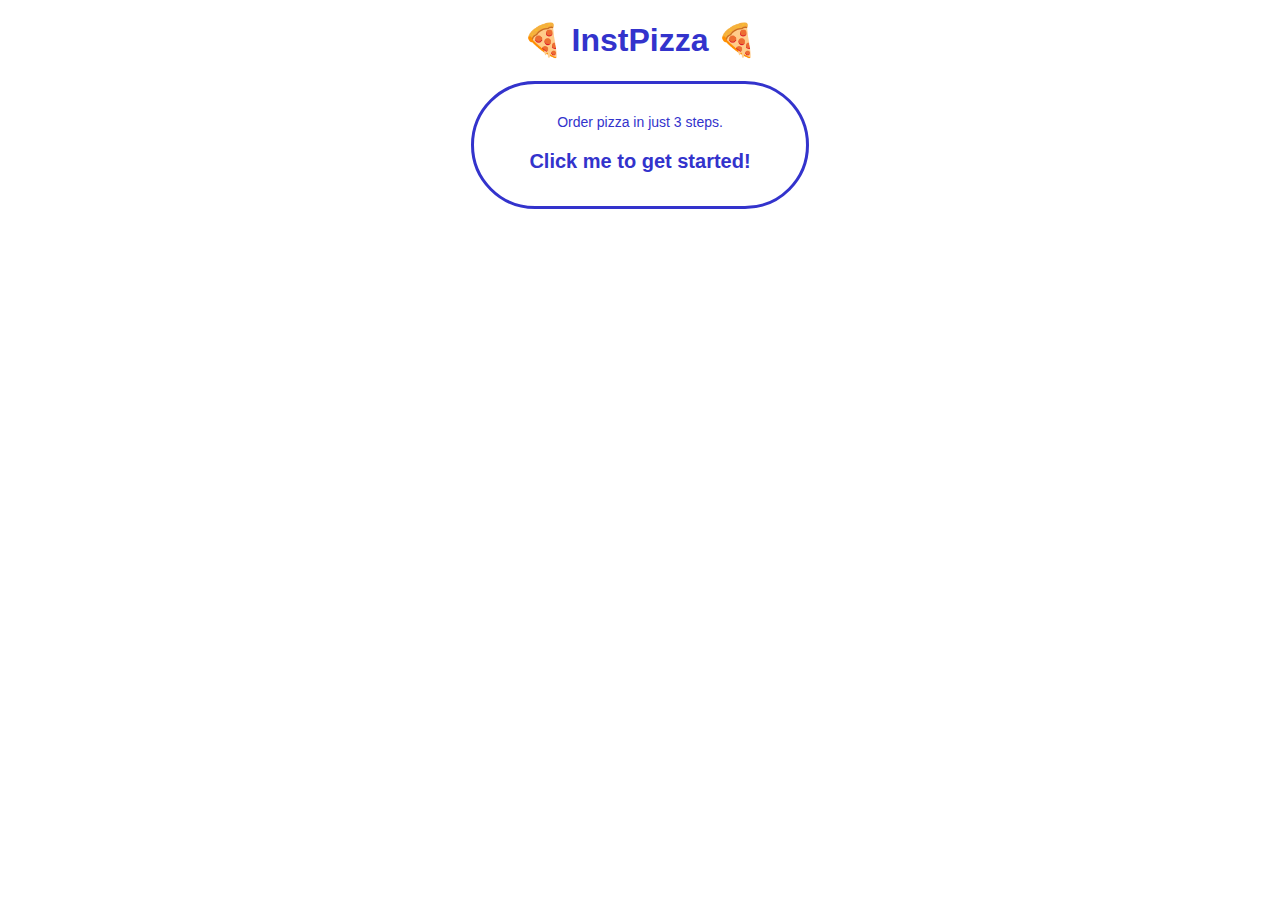
==== index.html @ ea804e13 "Merge pull request #5 from pwangy/sandboxer" ====
<!DOCTYPE html>
<html lang="en">
  <head>
    <meta charset="UTF-8" />
    <meta name="viewport" content="width=device-width, initial-scale=1.0" />
    <meta http-equiv="X-UA-Compatible" content="ie=edge" />
    <link rel="stylesheet" href="style.css" />
    <title>InstaPizza</title>
  </head>
  <body>
    <h1>&#127829; InstPizza &#127829;</h1>
    <div class="button" id="button" onclick="buttonClicked()">
      <p>Order pizza in just 3 steps.</p>
      <p class="call-to-action">Click me to get started!</p>
    </div>
    <div class="chat-container" id="chatContainer">
      <div class="speech-bot bot-triangle" id="botBubble"></div>

      <div
        class="speech-user user-triangle"
        id="userBubble"
        onclick="startOrder()"
      ></div>

      <div class="speech-bot bot-triangle" id="startOrder"></div>

      <div class="speech-user user-triangle" id=""></div>

      <div class="chatfield">
        <form action="#" class="#">
          <textarea rows="1" required></textarea>
          <button type="submit" class="button-chat">Send</button>
        </form>
      </div>
    </div>
    <script src="pizzabot.js"></script>
  </body>
</html>
---- style.css ----
body {
  font-family: Arial, sans-serif;
  background-color: #fff;
  color: #3333cc;
  text-align: center;
  margin: 0;
}

.button {
  width: 300px;
  height: 90px;
  padding: 16px;
  margin-bottom: 16px;
  border: 3px solid #3333cc;
  border-radius: 70px;
  display: inline-block;
  font-size: 14px;
}

.button:hover {
  background: #3333cc;
  color: #fff;
}

.call-to-action {
  font-size: 20px;
  font-weight: 600;
}

.chat-container {
  width: 50%;
  /* height: 100%; */
  margin: 0 25% 0 25%;
  padding: 0;
  background: rgba(129,196,234,0.4121861832865169);
  background-attachment: fixed;
  display: none;
  flex-direction: column;
  justify-content: center;
 }

.speech-bot {
  width: 300px;
  margin: 16px 0 16px 10%;
  border-radius: 15px;
  background: #2626d9;
  color: #fff;
  padding: 20px;
  text-align: center;
  font-weight: 500;
  position: relative;
  display: none;
  box-shadow: 10px 10px 26px 0px rgba(97, 96, 96, 0.75);
}

.bot-triangle:before {
  content: "";
  width: 0px;
  height: 0px;
  position: absolute;
  border-top: 15px solid #2626d9;
  border-right: 15px solid #2626d9;
  border-bottom: 15px solid transparent;
  border-left: 15px solid transparent;
  left: -16px;
  top: 0px;
}

.speech-user {
  width: 300px;
  align-self: flex-end;
  margin-right: 10%;
  margin-bottom: 16px;
  border-radius: 15px;
  background: #337fcc;
  color: #fff;
  padding: 20px;
  text-align: center;
  font-weight: 500;
  position: relative;
  display: none;
  box-shadow: 10px 10px 26px 0px  rgba(97, 96, 96, 0.75);
}

.user-triangle:before {
  content: "";
  width: 0px;
  height: 0px;
  position: absolute;
  border-left: 15px solid #337fcc;
  border-right: 15px solid transparent;
  border-top: 15px solid #337fcc;
  border-bottom: 15px solid transparent;
  right: -16px;
  top: 0px;
}

.chatfield {
 height: 40px;
 margin: 10px 0;
}


.button-chat {
  width: 70px;
  height: 29px;
  margin-bottom: 20px;
  margin-left: 3px;
  border: 2px solid #3333cc;
  border-radius: 8px;
  font-size: 14px;
  text-align: center;
  transform: translate( 0, -36%);
}

/* .button-chat:focus {
  background: #ff8000;
  color: #fff;
} */

.button-chat:focus {
  background: #0d0df2;
  color: #fff;
}

 

textarea {
  width: 75%;
  border-radius: 3px;
  margin-bottom: 0;
  padding: 5px;
  border: 2px solid #cccccc;
}
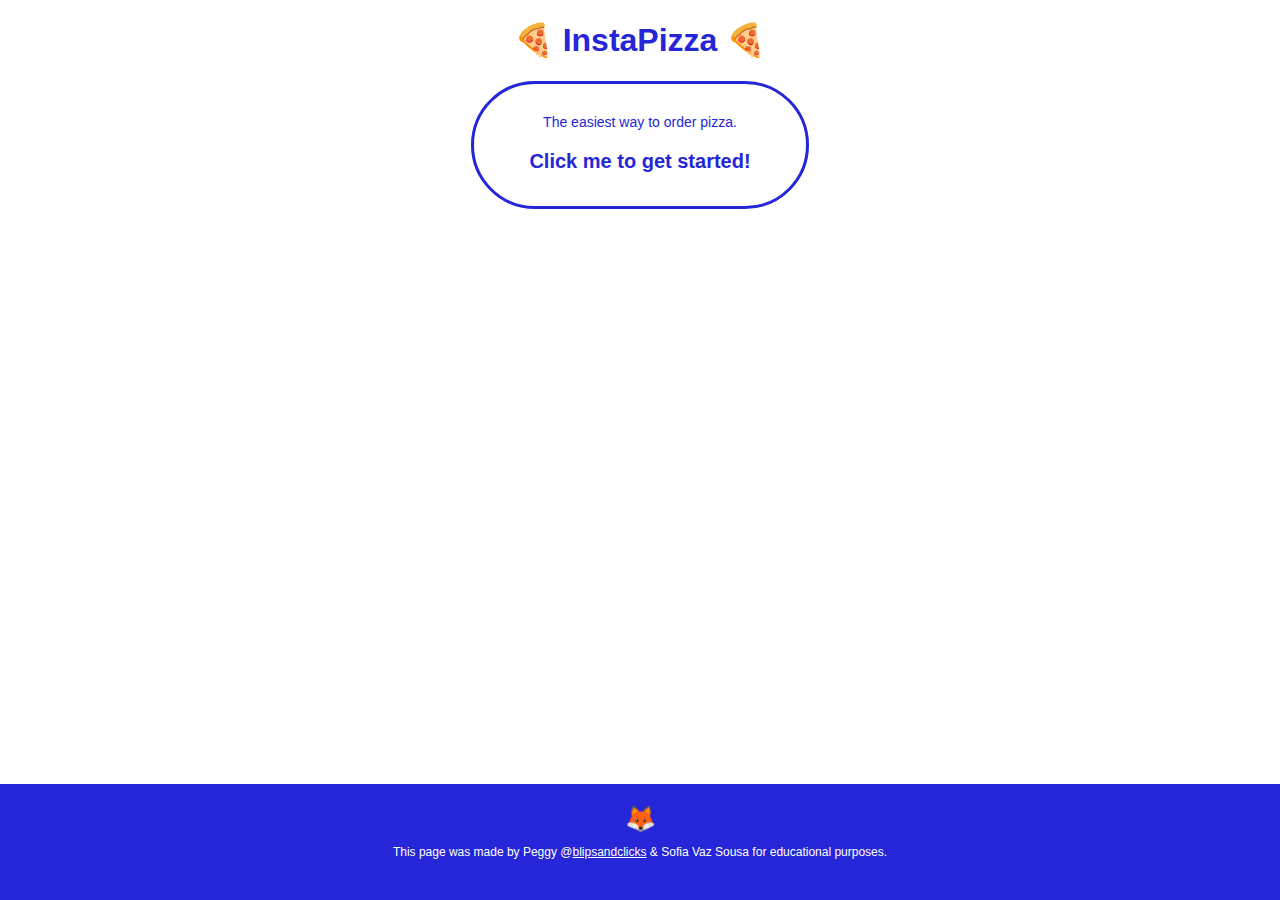
==== commit bcf22079: "footer. process and validation of order." ====
--- a/index.html
+++ b/index.html
@@ -8,31 +8,25 @@
     <title>InstaPizza</title>
   </head>
   <body>
-    <h1>&#127829; InstPizza &#127829;</h1>
+    <h1>&#127829; InstaPizza &#127829;</h1>
     <div class="button" id="button" onclick="buttonClicked()">
-      <p>Order pizza in just 3 steps.</p>
+      <p>The easiest way to order pizza.</p>
       <p class="call-to-action">Click me to get started!</p>
     </div>
+    
     <div class="chat-container" id="chatContainer">
       <div class="speech-bot bot-triangle" id="botBubble"></div>
+      <div class="speech-user user-triangle" id="userBubble" onclick="startOrder()"></div>
+    <div class="speech-bot bot-triangle" id="startOrder"></div>
+    <div class="speech-bot bot-triangle" id="confirmation"></div>
+    </div>
 
-      <div
-        class="speech-user user-triangle"
-        id="userBubble"
-        onclick="startOrder()"
-      ></div>
-
-      <div class="speech-bot bot-triangle" id="startOrder"></div>
-
-      <div class="speech-user user-triangle" id=""></div>
-
-      <div class="chatfield">
-        <form action="#" class="#">
-          <textarea rows="1" required></textarea>
-          <button type="submit" class="button-chat">Send</button>
-        </form>
-      </div>
-    </div>
+    <footer>
+      <p><span>&#129418;</span></p>
+      <p>
+        This page was made by Peggy @<a href="https://blipsandclicks.com">blipsandclicks</a> & Sofia Vaz Sousa for educational purposes.
+      </p>
+    </footer>
     <script src="pizzabot.js"></script>
   </body>
 </html>
--- a/style.css
+++ b/style.css
@@ -1,24 +1,25 @@
 body {
   font-family: Arial, sans-serif;
   background-color: #fff;
-  color: #3333cc;
+  color: #2626d9;
   text-align: center;
   margin: 0;
 }
 
+/* Start Button */
 .button {
   width: 300px;
   height: 90px;
   padding: 16px;
   margin-bottom: 16px;
-  border: 3px solid #3333cc;
+  border: 3px solid #2626d9;
   border-radius: 70px;
   display: inline-block;
   font-size: 14px;
 }
 
 .button:hover {
-  background: #3333cc;
+  background: #2626d9;
   color: #fff;
 }
 
@@ -27,9 +28,9 @@
   font-weight: 600;
 }
 
+/* Speech Bubbles */
 .chat-container {
   width: 50%;
-  /* height: 100%; */
   margin: 0 25% 0 25%;
   padding: 0;
   background: rgba(129,196,234,0.4121861832865169);
@@ -95,40 +96,54 @@
   top: 0px;
 }
 
-.chatfield {
- height: 40px;
- margin: 10px 0;
+form {
+  text-align: left;
 }
 
+.quantity {
+  padding-top: 5px;
+}
 
-.button-chat {
+.orderButton {
   width: 70px;
   height: 29px;
   margin-bottom: 20px;
   margin-left: 3px;
-  border: 2px solid #3333cc;
+  border: 2px solid #2626d9;
   border-radius: 8px;
   font-size: 14px;
   text-align: center;
   transform: translate( 0, -36%);
 }
 
-/* .button-chat:focus {
-  background: #ff8000;
-  color: #fff;
-} */
-
-.button-chat:focus {
+.orderButton:focus {
   background: #0d0df2;
   color: #fff;
 }
 
- 
+/* Footer */
+footer {
+  height: 100px;
+  left: 0;
+  bottom: 0;
+  right: 0;
+  background: #2626d9;
+  color: #fff;
+  width: 100%;
+  padding-top: 8px;
+  padding-bottom: 8px;
+  position: absolute;
+}
 
-textarea {
-  width: 75%;
-  border-radius: 3px;
-  margin-bottom: 0;
-  padding: 5px;
-  border: 2px solid #cccccc;
+footer p {
+  text-align: center;
+  font-size: 12px;
+}
+
+footer a {
+  color: #fff;
+}
+
+footer span {
+  font-size: 25px;
 }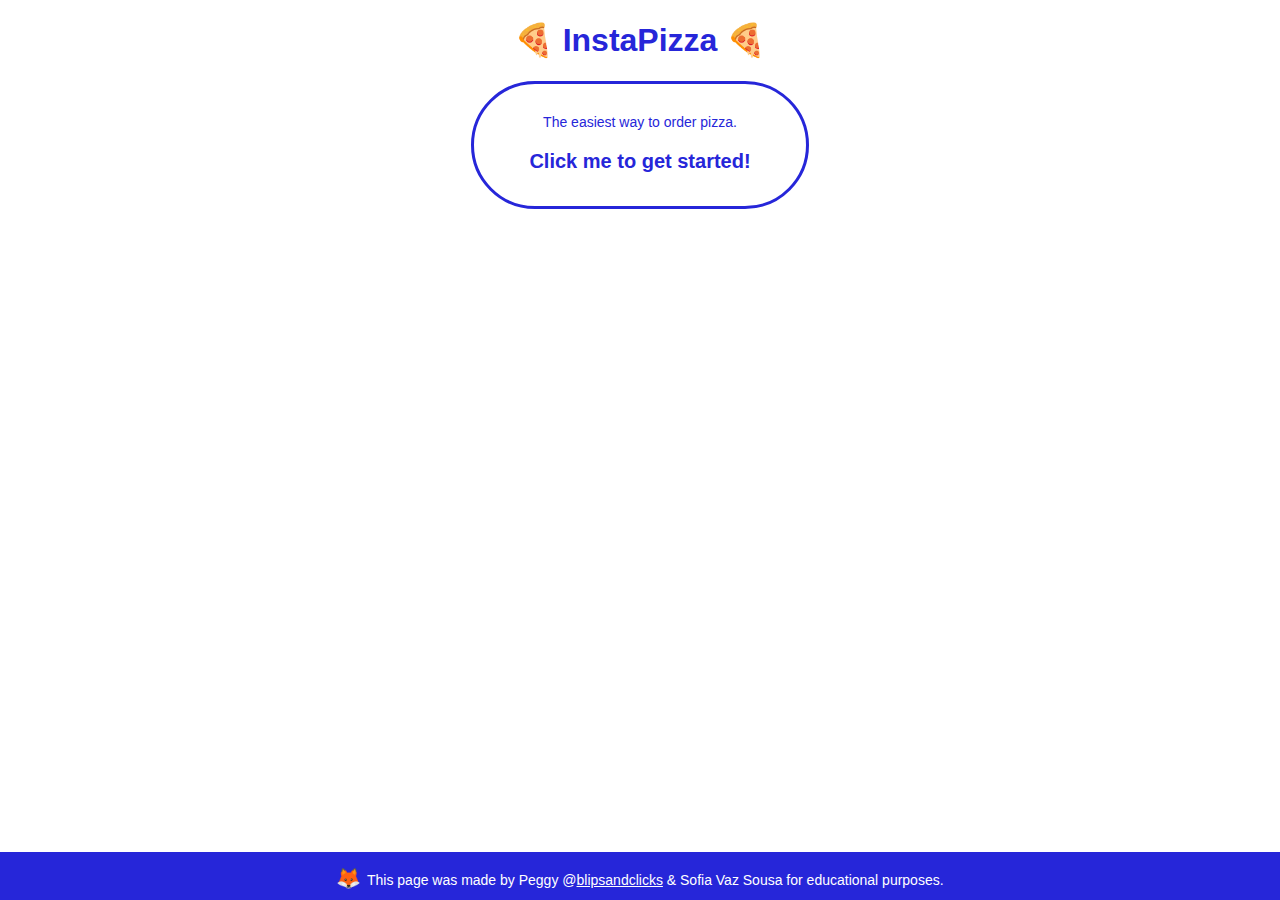
==== commit a2a7e686: "footer formatting" ====
--- a/index.html
+++ b/index.html
@@ -22,11 +22,10 @@
     </div>
 
     <footer>
-      <p><span>&#129418;</span></p>
-      <p>
-        This page was made by Peggy @<a href="https://blipsandclicks.com">blipsandclicks</a> & Sofia Vaz Sousa for educational purposes.
+      <p><span>&#129418; </span> This page was made by Peggy @<a href="https://blipsandclicks.com">blipsandclicks</a> & Sofia Vaz Sousa for educational purposes.
       </p>
     </footer>
+    
     <script src="pizzabot.js"></script>
   </body>
 </html>
--- a/style.css
+++ b/style.css
@@ -123,21 +123,19 @@
 
 /* Footer */
 footer {
-  height: 100px;
   left: 0;
   bottom: 0;
   right: 0;
-  background: #2626d9;
+  background-color: #2626d9; 
   color: #fff;
   width: 100%;
-  padding-top: 8px;
-  padding-bottom: 8px;
-  position: absolute;
+  position: fixed;
+  text-align: center;
 }
 
 footer p {
-  text-align: center;
-  font-size: 12px;
+  font-size: 14px;
+  margin-bottom: 10px;
 }
 
 footer a {
@@ -145,5 +143,5 @@
 }
 
 footer span {
-  font-size: 25px;
+  font-size: 20px;
 }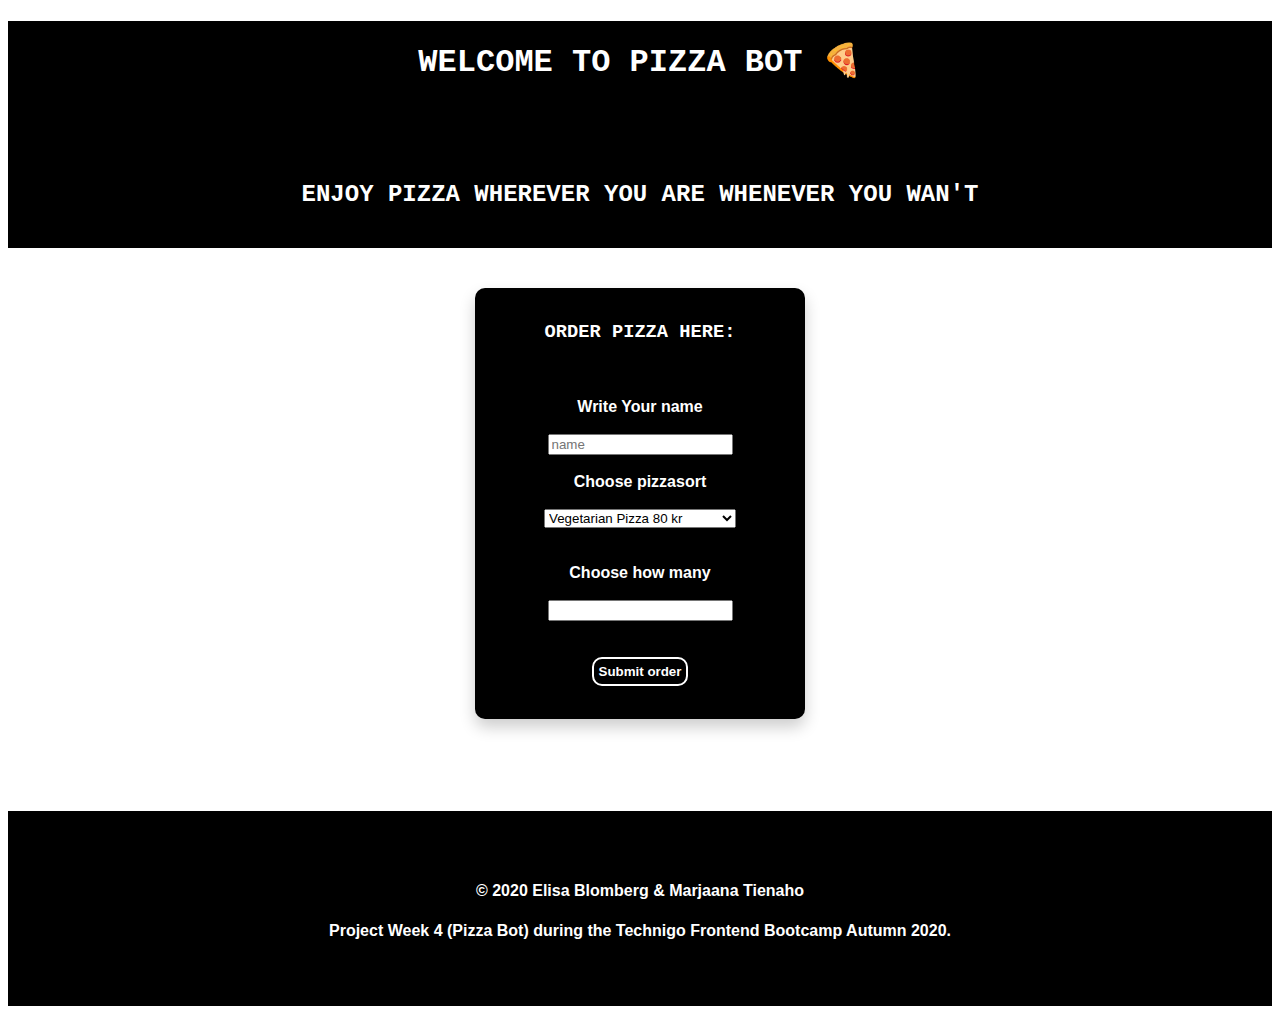
==== commit a41d1329: "Updated comments in code and README file" ====
--- a/index.html
+++ b/index.html
@@ -1,31 +1,72 @@
 <!DOCTYPE html>
 <html lang="en">
-  <head>
-    <meta charset="UTF-8" />
-    <meta name="viewport" content="width=device-width, initial-scale=1.0" />
-    <meta http-equiv="X-UA-Compatible" content="ie=edge" />
-    <link rel="stylesheet" href="style.css" />
-    <title>InstaPizza</title>
-  </head>
-  <body>
-    <h1>&#127829; InstaPizza &#127829;</h1>
-    <div class="button" id="button" onclick="buttonClicked()">
-      <p>The easiest way to order pizza.</p>
-      <p class="call-to-action">Click me to get started!</p>
-    </div>
-    
-    <div class="chat-container" id="chatContainer">
-      <div class="speech-bot bot-triangle" id="botBubble"></div>
-      <div class="speech-user user-triangle" id="userBubble" onclick="startOrder()"></div>
-    <div class="speech-bot bot-triangle" id="startOrder"></div>
-    <div class="speech-bot bot-triangle" id="confirmation"></div>
-    </div>
 
-    <footer>
-      <p><span>&#129418; </span> This page was made by Peggy @<a href="https://blipsandclicks.com">blipsandclicks</a> & Sofia Vaz Sousa for educational purposes.
-      </p>
-    </footer>
-    
-    <script src="pizzabot.js"></script>
-  </body>
-</html>
+<head>
+  <meta charset="UTF-8" />
+  <meta name="viewport" content="width=device-width, initial-scale=1.0" />
+  <link rel="stylesheet" href="./style.css">
+  <!--Favicon -->
+  <link rel="apple-touch-icon" sizes="180x180" href="./apple-touch-icon.png">
+  <link rel="icon" type="image/png" sizes="32x32" href="./favicon-32x32.png">
+  <link rel="icon" type="image/png" sizes="16x16" href="./favicon-16x16.png">
+  <link rel="manifest" href="./site.webmanifest">
+  <title>Project 4: Pizza bot &#127829</title>
+</head>
+
+<body>
+  <header>
+    <h1>WELCOME TO PIZZA BOT &#127829</h1>
+    <img class="header-img" src="pizza-header.jpg" alt="">
+    <h2>ENJOY PIZZA WHEREVER YOU ARE WHENEVER YOU WAN'T</h2>
+  </header>
+  <!--Pizza form -->
+  <section class="form">
+    <form class="pizza-order-form" id="form">
+      <h3>ORDER PIZZA HERE:</h3>
+      <br>
+      <br>
+      <label for="name">Write Your name</label>
+      <br>
+      <br>
+      <input name="name" id="name" type="text" placeholder="name" required>
+      <br>
+      <br>
+      <label for="pizzaSort">Choose pizzasort</label>
+      <br>
+      <br>
+      <select name="pizzaMenu" id="pizzaSort" required>
+        <option value="vegetarian">Vegetarian Pizza 80 kr</option>
+        <option value="pepperoni">Pepperoni Pizza 80 kr</option>
+        <option value="hawaiian">Hawaiian Pizza 80 kr</option>
+        <option value="calzone">Luxury Calzone Pizza 100 kr</option>
+        <option value="kebab">Luxury Kebab Pizza 100 kr</option>
+      </select>
+      <br>
+      <br>
+      <br>
+      <label for="nrOfPizzas">Choose how many</label>
+      <br>
+      <br>
+      <input name="numberOfPizzas" id="nrOfPizzas" type="text" required>
+      <br>
+      <br>
+      <br>
+      <button class="form-submit-button" id="calc" type="submit">Submit order</button>
+      <br>
+      <br>
+    </form>
+  </section>
+  <!--Customer order confirmation and pizza image-->
+  <div class="submit-info">
+    <p id="submitInfo"></p>
+    <img class="pizza-img" id="pizzaImg" src="" alt="Pizza">
+  </div>
+  <footer class="footer">
+    <h4>© 2020 Elisa Blomberg & Marjaana Tienaho</h4>
+    <p> Project Week 4 (Pizza Bot) during the Technigo Frontend Bootcamp Autumn 2020.</p>
+  </footer>
+  <!--linking the javascript file-->
+  <script src="pizzabot.js"></script>
+</body>
+
+</html>--- a/style.css
+++ b/style.css
@@ -1,147 +1,93 @@
-body {
-  font-family: Arial, sans-serif;
-  background-color: #fff;
-  color: #2626d9;
-  text-align: center;
-  margin: 0;
-}
-
-/* Start Button */
-.button {
-  width: 300px;
-  height: 90px;
-  padding: 16px;
-  margin-bottom: 16px;
-  border: 3px solid #2626d9;
-  border-radius: 70px;
-  display: inline-block;
-  font-size: 14px;
-}
-
-.button:hover {
-  background: #2626d9;
-  color: #fff;
-}
-
-.call-to-action {
-  font-size: 20px;
-  font-weight: 600;
-}
-
-/* Speech Bubbles */
-.chat-container {
-  width: 50%;
-  margin: 0 25% 0 25%;
-  padding: 0;
-  background: rgba(129,196,234,0.4121861832865169);
-  background-attachment: fixed;
-  display: none;
-  flex-direction: column;
-  justify-content: center;
- }
-
-.speech-bot {
-  width: 300px;
-  margin: 16px 0 16px 10%;
-  border-radius: 15px;
-  background: #2626d9;
-  color: #fff;
-  padding: 20px;
-  text-align: center;
-  font-weight: 500;
-  position: relative;
-  display: none;
-  box-shadow: 10px 10px 26px 0px rgba(97, 96, 96, 0.75);
-}
-
-.bot-triangle:before {
-  content: "";
-  width: 0px;
-  height: 0px;
-  position: absolute;
-  border-top: 15px solid #2626d9;
-  border-right: 15px solid #2626d9;
-  border-bottom: 15px solid transparent;
-  border-left: 15px solid transparent;
-  left: -16px;
-  top: 0px;
-}
-
-.speech-user {
-  width: 300px;
-  align-self: flex-end;
-  margin-right: 10%;
-  margin-bottom: 16px;
-  border-radius: 15px;
-  background: #337fcc;
-  color: #fff;
-  padding: 20px;
-  text-align: center;
-  font-weight: 500;
-  position: relative;
-  display: none;
-  box-shadow: 10px 10px 26px 0px  rgba(97, 96, 96, 0.75);
-}
-
-.user-triangle:before {
-  content: "";
-  width: 0px;
-  height: 0px;
-  position: absolute;
-  border-left: 15px solid #337fcc;
-  border-right: 15px solid transparent;
-  border-top: 15px solid #337fcc;
-  border-bottom: 15px solid transparent;
-  right: -16px;
-  top: 0px;
-}
-
-form {
-  text-align: left;
-}
-
-.quantity {
-  padding-top: 5px;
-}
-
-.orderButton {
-  width: 70px;
-  height: 29px;
-  margin-bottom: 20px;
-  margin-left: 3px;
-  border: 2px solid #2626d9;
-  border-radius: 8px;
-  font-size: 14px;
-  text-align: center;
-  transform: translate( 0, -36%);
-}
-
-.orderButton:focus {
-  background: #0d0df2;
-  color: #fff;
-}
-
-/* Footer */
-footer {
-  left: 0;
-  bottom: 0;
-  right: 0;
-  background-color: #2626d9; 
-  color: #fff;
-  width: 100%;
-  position: fixed;
-  text-align: center;
-}
-
-footer p {
-  font-size: 14px;
-  margin-bottom: 10px;
-}
-
-footer a {
-  color: #fff;
-}
-
-footer span {
-  font-size: 20px;
+header {
+  max-width: 100%;
+  height: fit-content;
+  background-color: black;
+}
+
+.header-img {
+  width: 100%;
+
+}
+
+h1 {
+  color: white;
+  text-align: center;
+  font-family: 'Courier New', Courier, monospace;
+  padding: 20px;
+}
+
+h2 {
+  color: white;
+  text-align: center;
+  font-family: 'Courier New', Courier, monospace;
+  padding: 20px;
+  padding-bottom: 40px;
+}
+
+/* Flex parent */
+.form {
+  display: flex;
+  justify-content: center;
+}
+
+/* Flex child */
+.pizza-order-form {
+  margin: 15px;
+  padding: 15px;
+  background: black;
+  box-shadow: 0 8px 16px 0 rgba(0, 0, 0, 0.2);
+  width: 300px;
+  height: auto;
+  text-align: center;
+  color: white;
+  font-family: sans-serif;
+  font-weight: bold;
+  margin-bottom: 10px;
+  margin-top: 20px;
+  border-radius: 10px;
+}
+
+.form-submit-button {
+  background-color: black;
+  border: 2px solid white;
+  border-radius: 10px;
+  color: white;
+  font-family: sans-serif;
+  font-weight: bold;
+  padding: 5px;
+  cursor: pointer;
+}
+
+h3 {
+  color: white;
+  text-align: center;
+  font-family: 'Courier New', Courier, monospace;
+}
+
+.submit-info {
+  display: flex;
+  justify-content: center;
+  align-items: center;
+  flex-direction: column;
+  color: black;
+  text-align: center;
+  font-family: sans-serif;
+  font-weight: bold;
+  margin-bottom: 50px;
+}
+
+.pizza-img {
+  width: 300px;
+  height: auto;
+  border-radius: 10%;
+  display: none;
+}
+
+.footer {
+  background-color: black;
+  color: white;
+  font-family: sans-serif;
+  font-weight: bold;
+  text-align: center;
+  padding: 50px;
 }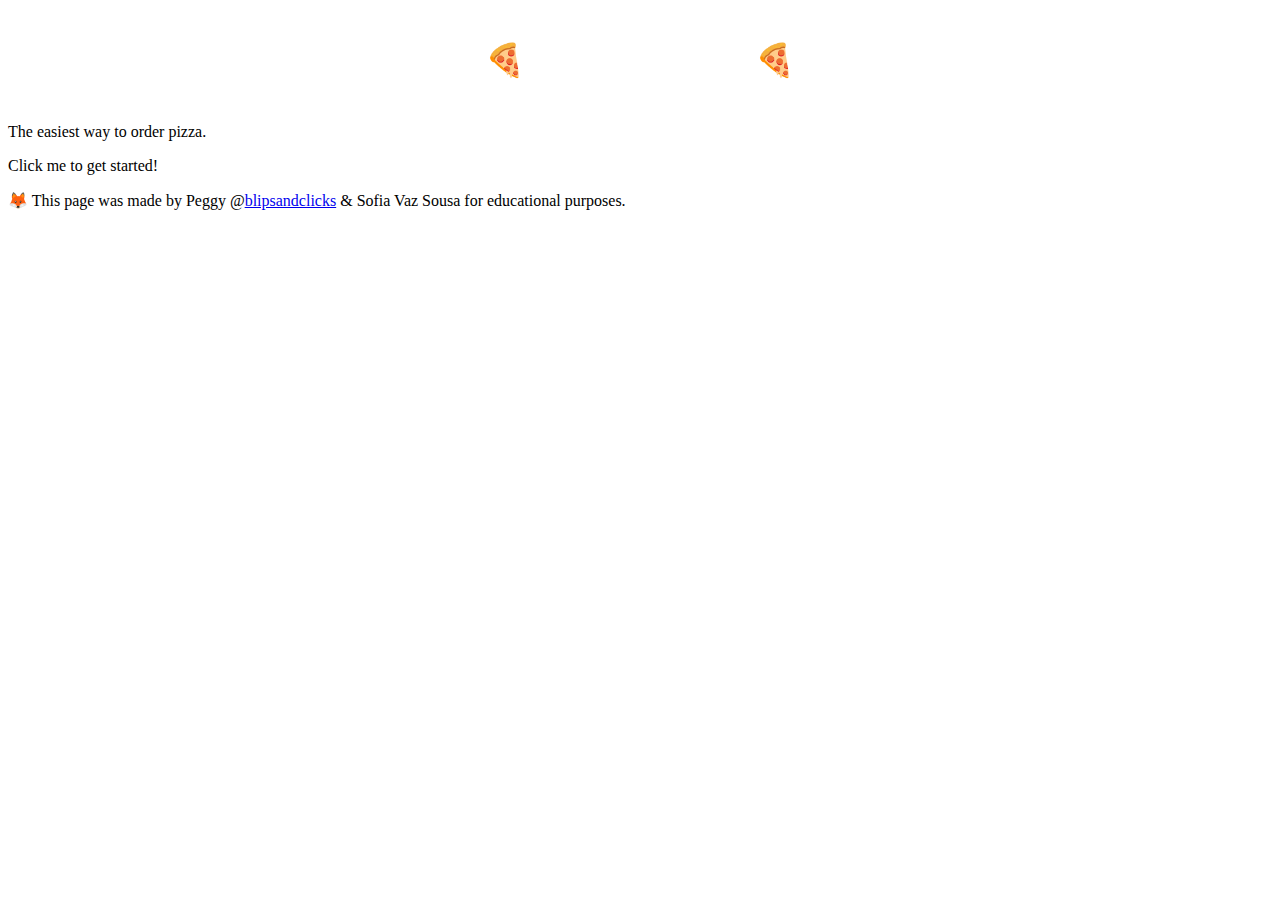
==== commit 5610be78: "final push to update ReadMe" ====
--- a/index.html
+++ b/index.html
@@ -1,72 +1,32 @@
 <!DOCTYPE html>
 <html lang="en">
+  <head>
+    <meta charset="UTF-8" />
+    <meta name="viewport" content="width=device-width, initial-scale=1.0" />
+    <meta http-equiv="X-UA-Compatible" content="ie=edge" />
+    <link rel="stylesheet" href="style.css" />
+    <title>InstaPizza</title>
+  </head>
+  
+  <body>
+    <h1>&#127829; InstaPizza &#127829;</h1>
+    <div class="button" id="button" onclick="buttonClicked()">
+      <p>The easiest way to order pizza.</p>
+      <p class="call-to-action">Click me to get started!</p>
+    </div>
+    
+    <div class="chat-container" id="chatContainer">
+      <div class="speech-bot bot-triangle" id="botBubble"></div>
+      <div class="speech-user user-triangle" id="userBubble" onclick="startOrder()"></div>
+    <div class="speech-bot bot-triangle" id="startOrder"></div>
+    <div class="speech-bot bot-triangle" id="confirmation"></div>
+    </div>
 
-<head>
-  <meta charset="UTF-8" />
-  <meta name="viewport" content="width=device-width, initial-scale=1.0" />
-  <link rel="stylesheet" href="./style.css">
-  <!--Favicon -->
-  <link rel="apple-touch-icon" sizes="180x180" href="./apple-touch-icon.png">
-  <link rel="icon" type="image/png" sizes="32x32" href="./favicon-32x32.png">
-  <link rel="icon" type="image/png" sizes="16x16" href="./favicon-16x16.png">
-  <link rel="manifest" href="./site.webmanifest">
-  <title>Project 4: Pizza bot &#127829</title>
-</head>
+    <footer>
+      <p><span>&#129418; </span> This page was made by Peggy @<a href="https://blipsandclicks.com">blipsandclicks</a> & Sofia Vaz Sousa for educational purposes.
+      </p>
+    </footer>
 
-<body>
-  <header>
-    <h1>WELCOME TO PIZZA BOT &#127829</h1>
-    <img class="header-img" src="pizza-header.jpg" alt="">
-    <h2>ENJOY PIZZA WHEREVER YOU ARE WHENEVER YOU WAN'T</h2>
-  </header>
-  <!--Pizza form -->
-  <section class="form">
-    <form class="pizza-order-form" id="form">
-      <h3>ORDER PIZZA HERE:</h3>
-      <br>
-      <br>
-      <label for="name">Write Your name</label>
-      <br>
-      <br>
-      <input name="name" id="name" type="text" placeholder="name" required>
-      <br>
-      <br>
-      <label for="pizzaSort">Choose pizzasort</label>
-      <br>
-      <br>
-      <select name="pizzaMenu" id="pizzaSort" required>
-        <option value="vegetarian">Vegetarian Pizza 80 kr</option>
-        <option value="pepperoni">Pepperoni Pizza 80 kr</option>
-        <option value="hawaiian">Hawaiian Pizza 80 kr</option>
-        <option value="calzone">Luxury Calzone Pizza 100 kr</option>
-        <option value="kebab">Luxury Kebab Pizza 100 kr</option>
-      </select>
-      <br>
-      <br>
-      <br>
-      <label for="nrOfPizzas">Choose how many</label>
-      <br>
-      <br>
-      <input name="numberOfPizzas" id="nrOfPizzas" type="text" required>
-      <br>
-      <br>
-      <br>
-      <button class="form-submit-button" id="calc" type="submit">Submit order</button>
-      <br>
-      <br>
-    </form>
-  </section>
-  <!--Customer order confirmation and pizza image-->
-  <div class="submit-info">
-    <p id="submitInfo"></p>
-    <img class="pizza-img" id="pizzaImg" src="" alt="Pizza">
-  </div>
-  <footer class="footer">
-    <h4>© 2020 Elisa Blomberg & Marjaana Tienaho</h4>
-    <p> Project Week 4 (Pizza Bot) during the Technigo Frontend Bootcamp Autumn 2020.</p>
-  </footer>
-  <!--linking the javascript file-->
-  <script src="pizzabot.js"></script>
-</body>
-
-</html>+    <script src="pizzabot.js"></script>
+  </body>
+</html>
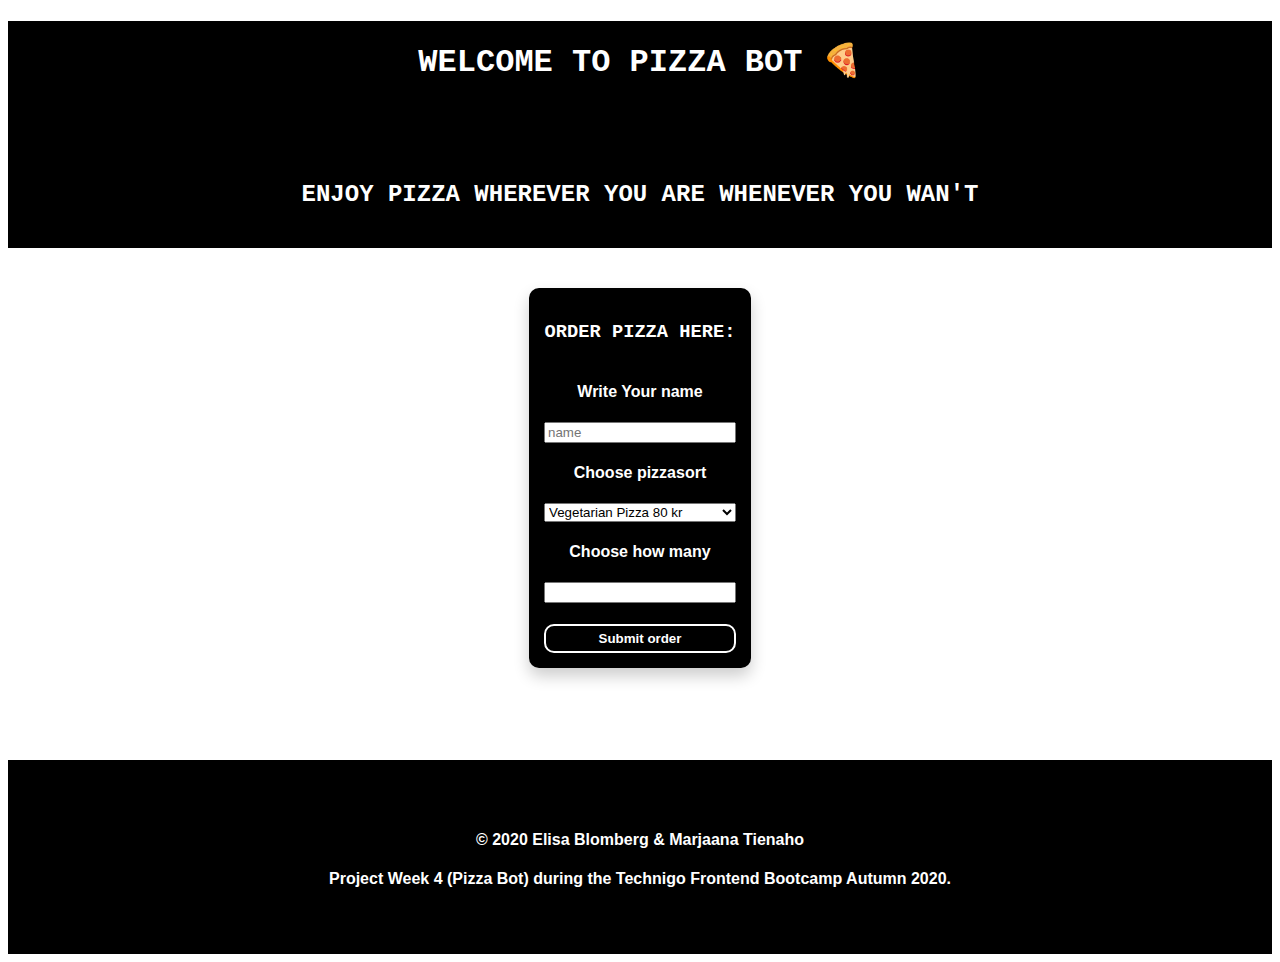
==== commit 5ac00579: "Fixed! Added display flex and justify-content to the form. The height was set to 350px and width was" ====
--- a/index.html
+++ b/index.html
@@ -1,32 +1,54 @@
 <!DOCTYPE html>
 <html lang="en">
-  <head>
-    <meta charset="UTF-8" />
-    <meta name="viewport" content="width=device-width, initial-scale=1.0" />
-    <meta http-equiv="X-UA-Compatible" content="ie=edge" />
-    <link rel="stylesheet" href="style.css" />
-    <title>InstaPizza</title>
-  </head>
-  
-  <body>
-    <h1>&#127829; InstaPizza &#127829;</h1>
-    <div class="button" id="button" onclick="buttonClicked()">
-      <p>The easiest way to order pizza.</p>
-      <p class="call-to-action">Click me to get started!</p>
-    </div>
-    
-    <div class="chat-container" id="chatContainer">
-      <div class="speech-bot bot-triangle" id="botBubble"></div>
-      <div class="speech-user user-triangle" id="userBubble" onclick="startOrder()"></div>
-    <div class="speech-bot bot-triangle" id="startOrder"></div>
-    <div class="speech-bot bot-triangle" id="confirmation"></div>
-    </div>
 
-    <footer>
-      <p><span>&#129418; </span> This page was made by Peggy @<a href="https://blipsandclicks.com">blipsandclicks</a> & Sofia Vaz Sousa for educational purposes.
-      </p>
-    </footer>
+<head>
+  <meta charset="UTF-8" />
+  <meta name="viewport" content="width=device-width, initial-scale=1.0" />
+  <link rel="stylesheet" href="./style.css">
+  <!--Favicon -->
+  <link rel="apple-touch-icon" sizes="180x180" href="./apple-touch-icon.png">
+  <link rel="icon" type="image/png" sizes="32x32" href="./favicon-32x32.png">
+  <link rel="icon" type="image/png" sizes="16x16" href="./favicon-16x16.png">
+  <link rel="manifest" href="./site.webmanifest">
+  <title>Project 4: Pizza bot &#127829</title>
+</head>
 
-    <script src="pizzabot.js"></script>
-  </body>
-</html>
+<body>
+  <header>
+    <h1>WELCOME TO PIZZA BOT &#127829</h1>
+    <img class="header-img" src="pizza-header.jpg" alt="">
+    <h2>ENJOY PIZZA WHEREVER YOU ARE WHENEVER YOU WAN'T</h2>
+  </header>
+  <!--Pizza form -->
+  <section class="form">
+    <form class="pizza-order-form" id="form">
+      <h3>ORDER PIZZA HERE:</h3>
+      <label for="name">Write Your name</label>
+      <input name="name" id="name" type="text" placeholder="name" required>
+      <label for="pizzaSort">Choose pizzasort</label>
+      <select name="pizzaMenu" id="pizzaSort" required>
+        <option value="vegetarian">Vegetarian Pizza 80 kr</option>
+        <option value="pepperoni">Pepperoni Pizza 80 kr</option>
+        <option value="hawaiian">Hawaiian Pizza 80 kr</option>
+        <option value="calzone">Luxury Calzone Pizza 100 kr</option>
+        <option value="kebab">Luxury Kebab Pizza 100 kr</option>
+      </select>
+      <label for="nrOfPizzas">Choose how many</label>
+      <input name="numberOfPizzas" id="nrOfPizzas" type="text" required>
+      <button class="form-submit-button" id="calc" type="submit">Submit order</button>
+    </form>
+  </section>
+  <!--Customer order confirmation and pizza image-->
+  <div class="submit-info">
+    <p id="submitInfo"></p>
+    <img class="pizza-img" id="pizzaImg" src="" alt="Pizza">
+  </div>
+  <footer class="footer">
+    <h4>© 2020 Elisa Blomberg & Marjaana Tienaho</h4>
+    <p> Project Week 4 (Pizza Bot) during the Technigo Frontend Bootcamp Autumn 2020.</p>
+  </footer>
+  <!--linking the javascript file-->
+  <script src="pizzabot.js"></script>
+</body>
+
+</html>--- a/style.css
+++ b/style.css
@@ -36,8 +36,8 @@
   padding: 15px;
   background: black;
   box-shadow: 0 8px 16px 0 rgba(0, 0, 0, 0.2);
-  width: 300px;
-  height: auto;
+  width: auto;
+  height: 350px;
   text-align: center;
   color: white;
   font-family: sans-serif;
@@ -45,6 +45,10 @@
   margin-bottom: 10px;
   margin-top: 20px;
   border-radius: 10px;
+  display: flex;
+  flex-direction: column;
+  justify-content: space-between;
+
 }
 
 .form-submit-button {
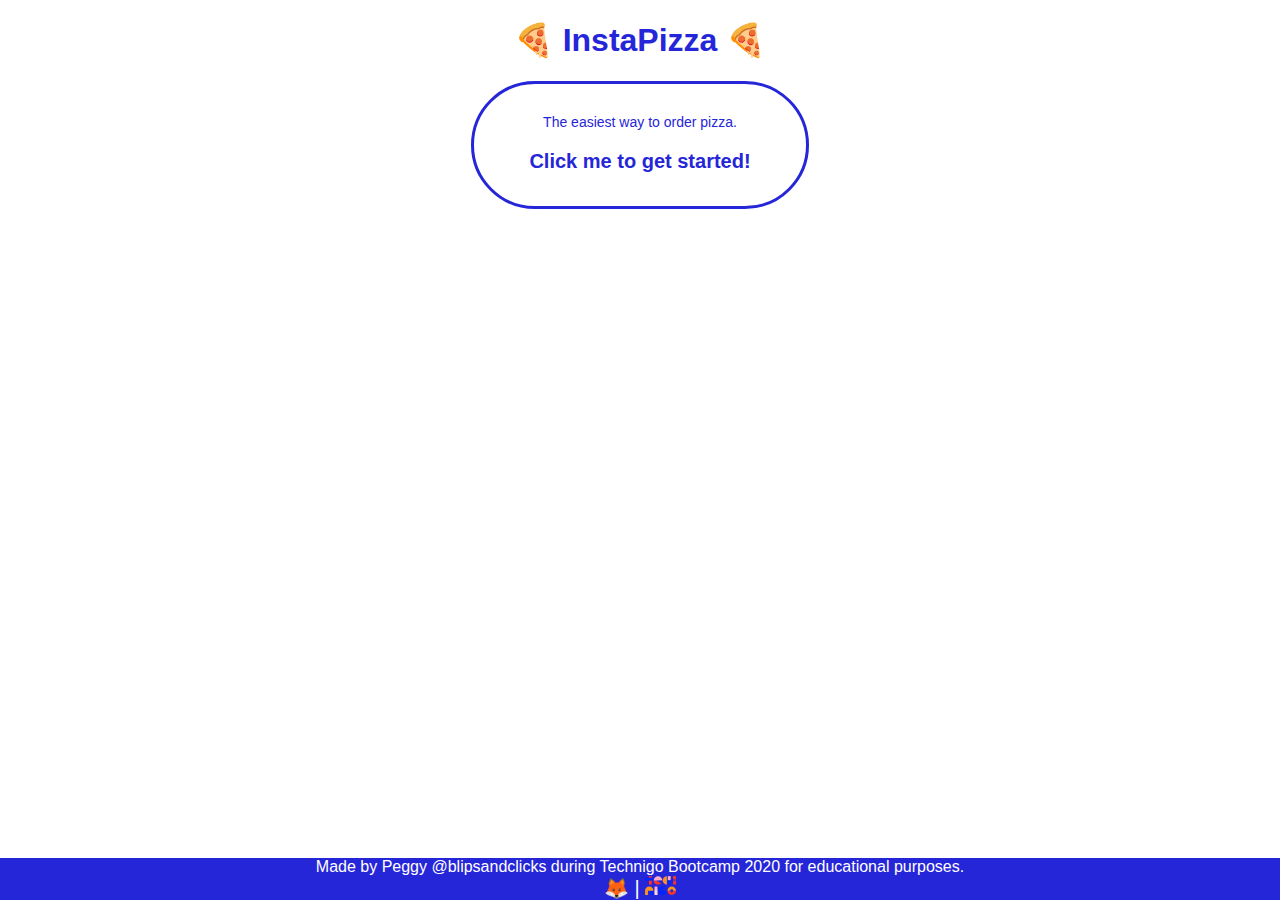
==== commit 95ce09b6: "updated ReadMe and footer." ====
--- a/index.html
+++ b/index.html
@@ -1,54 +1,35 @@
 <!DOCTYPE html>
 <html lang="en">
+  <head>
+    <meta charset="UTF-8" />
+    <meta name="viewport" content="width=device-width, initial-scale=1.0" />
+    <meta http-equiv="X-UA-Compatible" content="ie=edge" />
+    <link rel="stylesheet" href="./style.css" />
+    <title>InstaPizza</title>
+  </head>
+  
+  <body>
+    <h1>&#127829; InstaPizza &#127829;</h1>
+    <div class="button" id="button" onclick="buttonClicked()">
+      <p>The easiest way to order pizza.</p>
+      <p class="call-to-action">Click me to get started!</p>
+    </div>
+    
+    <div class="chat-container" id="chatContainer">
+      <div class="speech-bot bot-triangle" id="botBubble"></div>
+      <div class="speech-user user-triangle" id="userBubble" onclick="startOrder()"></div>
+    <div class="speech-bot bot-triangle" id="startOrder"></div>
+    <div class="speech-bot bot-triangle" id="confirmation"></div>
+    </div>
 
-<head>
-  <meta charset="UTF-8" />
-  <meta name="viewport" content="width=device-width, initial-scale=1.0" />
-  <link rel="stylesheet" href="./style.css">
-  <!--Favicon -->
-  <link rel="apple-touch-icon" sizes="180x180" href="./apple-touch-icon.png">
-  <link rel="icon" type="image/png" sizes="32x32" href="./favicon-32x32.png">
-  <link rel="icon" type="image/png" sizes="16x16" href="./favicon-16x16.png">
-  <link rel="manifest" href="./site.webmanifest">
-  <title>Project 4: Pizza bot &#127829</title>
-</head>
+    <footer>
+      <div class="footer">
+        Made by Peggy @<a href="https://blipsandclicks.com">blipsandclicks</a>
+        during Technigo Bootcamp 2020 for educational purposes. 
+      </div>
+      <div class="footer"><span>&#129418; | </span><img src="./technigo-logo.svg"></div>
+    </footer>
 
-<body>
-  <header>
-    <h1>WELCOME TO PIZZA BOT &#127829</h1>
-    <img class="header-img" src="pizza-header.jpg" alt="">
-    <h2>ENJOY PIZZA WHEREVER YOU ARE WHENEVER YOU WAN'T</h2>
-  </header>
-  <!--Pizza form -->
-  <section class="form">
-    <form class="pizza-order-form" id="form">
-      <h3>ORDER PIZZA HERE:</h3>
-      <label for="name">Write Your name</label>
-      <input name="name" id="name" type="text" placeholder="name" required>
-      <label for="pizzaSort">Choose pizzasort</label>
-      <select name="pizzaMenu" id="pizzaSort" required>
-        <option value="vegetarian">Vegetarian Pizza 80 kr</option>
-        <option value="pepperoni">Pepperoni Pizza 80 kr</option>
-        <option value="hawaiian">Hawaiian Pizza 80 kr</option>
-        <option value="calzone">Luxury Calzone Pizza 100 kr</option>
-        <option value="kebab">Luxury Kebab Pizza 100 kr</option>
-      </select>
-      <label for="nrOfPizzas">Choose how many</label>
-      <input name="numberOfPizzas" id="nrOfPizzas" type="text" required>
-      <button class="form-submit-button" id="calc" type="submit">Submit order</button>
-    </form>
-  </section>
-  <!--Customer order confirmation and pizza image-->
-  <div class="submit-info">
-    <p id="submitInfo"></p>
-    <img class="pizza-img" id="pizzaImg" src="" alt="Pizza">
-  </div>
-  <footer class="footer">
-    <h4>© 2020 Elisa Blomberg & Marjaana Tienaho</h4>
-    <p> Project Week 4 (Pizza Bot) during the Technigo Frontend Bootcamp Autumn 2020.</p>
-  </footer>
-  <!--linking the javascript file-->
-  <script src="pizzabot.js"></script>
-</body>
-
-</html>+    <script src="./pizzabot.js"></script>
+  </body>
+</html>
--- a/style.css
+++ b/style.css
@@ -1,97 +1,154 @@
-header {
-  max-width: 100%;
-  height: fit-content;
-  background-color: black;
-}
-
-.header-img {
-  width: 100%;
-
-}
-
-h1 {
-  color: white;
-  text-align: center;
-  font-family: 'Courier New', Courier, monospace;
-  padding: 20px;
-}
-
-h2 {
-  color: white;
-  text-align: center;
-  font-family: 'Courier New', Courier, monospace;
-  padding: 20px;
-  padding-bottom: 40px;
-}
-
-/* Flex parent */
-.form {
-  display: flex;
-  justify-content: center;
-}
-
-/* Flex child */
-.pizza-order-form {
-  margin: 15px;
-  padding: 15px;
-  background: black;
-  box-shadow: 0 8px 16px 0 rgba(0, 0, 0, 0.2);
-  width: auto;
-  height: 350px;
-  text-align: center;
-  color: white;
-  font-family: sans-serif;
-  font-weight: bold;
-  margin-bottom: 10px;
-  margin-top: 20px;
-  border-radius: 10px;
-  display: flex;
-  flex-direction: column;
-  justify-content: space-between;
-
-}
-
-.form-submit-button {
-  background-color: black;
-  border: 2px solid white;
-  border-radius: 10px;
-  color: white;
-  font-family: sans-serif;
-  font-weight: bold;
-  padding: 5px;
-  cursor: pointer;
-}
-
-h3 {
-  color: white;
-  text-align: center;
-  font-family: 'Courier New', Courier, monospace;
-}
-
-.submit-info {
-  display: flex;
-  justify-content: center;
-  align-items: center;
-  flex-direction: column;
-  color: black;
-  text-align: center;
-  font-family: sans-serif;
-  font-weight: bold;
-  margin-bottom: 50px;
-}
-
-.pizza-img {
-  width: 300px;
-  height: auto;
-  border-radius: 10%;
-  display: none;
-}
-
-.footer {
-  background-color: black;
-  color: white;
-  font-family: sans-serif;
-  font-weight: bold;
-  text-align: center;
-  padding: 50px;
+body {
+  font-family: Arial, sans-serif;
+  background-color: #fff;
+  color: #2626d9;
+  text-align: center;
+  margin: 0;
+}
+
+/* Start Button */
+.button {
+  width: 300px;
+  height: 90px;
+  padding: 16px;
+  margin-bottom: 16px;
+  border: 3px solid #2626d9;
+  border-radius: 70px;
+  display: inline-block;
+  font-size: 14px;
+}
+
+.button:hover {
+  background: #2626d9;
+  color: #fff;
+}
+
+.call-to-action {
+  font-size: 20px;
+  font-weight: 600;
+}
+
+/* Speech Bubbles */
+.chat-container {
+  width: 50%;
+  margin: 0 25% 0 25%;
+  padding: 0;
+  background: rgba(129,196,234,0.4121861832865169);
+  background-attachment: fixed;
+  display: none;
+  flex-direction: column;
+  justify-content: center;
+ }
+
+.speech-bot {
+  width: 300px;
+  margin: 16px 0 16px 10%;
+  border-radius: 15px;
+  background: #2626d9;
+  color: #fff;
+  padding: 20px;
+  text-align: center;
+  font-weight: 500;
+  position: relative;
+  display: none;
+  box-shadow: 10px 10px 26px 0px rgba(97, 96, 96, 0.75);
+}
+
+.bot-triangle:before {
+  content: "";
+  width: 0px;
+  height: 0px;
+  position: absolute;
+  border-top: 15px solid #2626d9;
+  border-right: 15px solid #2626d9;
+  border-bottom: 15px solid transparent;
+  border-left: 15px solid transparent;
+  left: -16px;
+  top: 0px;
+}
+
+.speech-user {
+  width: 300px;
+  align-self: flex-end;
+  margin-right: 10%;
+  margin-bottom: 16px;
+  border-radius: 15px;
+  background: #337fcc;
+  color: #fff;
+  padding: 20px;
+  text-align: center;
+  font-weight: 500;
+  position: relative;
+  display: none;
+  box-shadow: 10px 10px 26px 0px  rgba(97, 96, 96, 0.75);
+  cursor: pointer;
+}
+
+.user-triangle:before {
+  content: "";
+  width: 0px;
+  height: 0px;
+  position: absolute;
+  border-left: 15px solid #337fcc;
+  border-right: 15px solid transparent;
+  border-top: 15px solid #337fcc;
+  border-bottom: 15px solid transparent;
+  right: -16px;
+  top: 0px;
+}
+
+form {
+  text-align: left;
+}
+
+.quantity {
+  padding-top: 5px;
+}
+
+.orderButton {
+  width: 70px;
+  height: 29px;
+  margin-bottom: 20px;
+  margin-left: 3px;
+  border: 2px solid #2626d9;
+  border-radius: 8px;
+  font-size: 14px;
+  text-align: center;
+  transform: translate( 0, -36%);
+}
+
+.orderButton:focus {
+  background: #0d0df2;
+  color: #fff;
+}
+
+/* Footer */
+footer {
+  left: 0;
+  bottom: 0;
+  right: 0;
+  background-color: #2626d9; 
+  color: #fff;
+  width: 100%;
+  position: fixed;
+  text-align: center;
+}
+
+footer p {
+  font-size: 14px;
+  margin-bottom: 10px;
+}
+
+footer a {
+  color: #fff;
+  text-decoration: none;
+}
+
+footer span {
+  font-size: 20px;
+}
+
+footer img {
+  height: 19px;
+  padding: 0;
 }